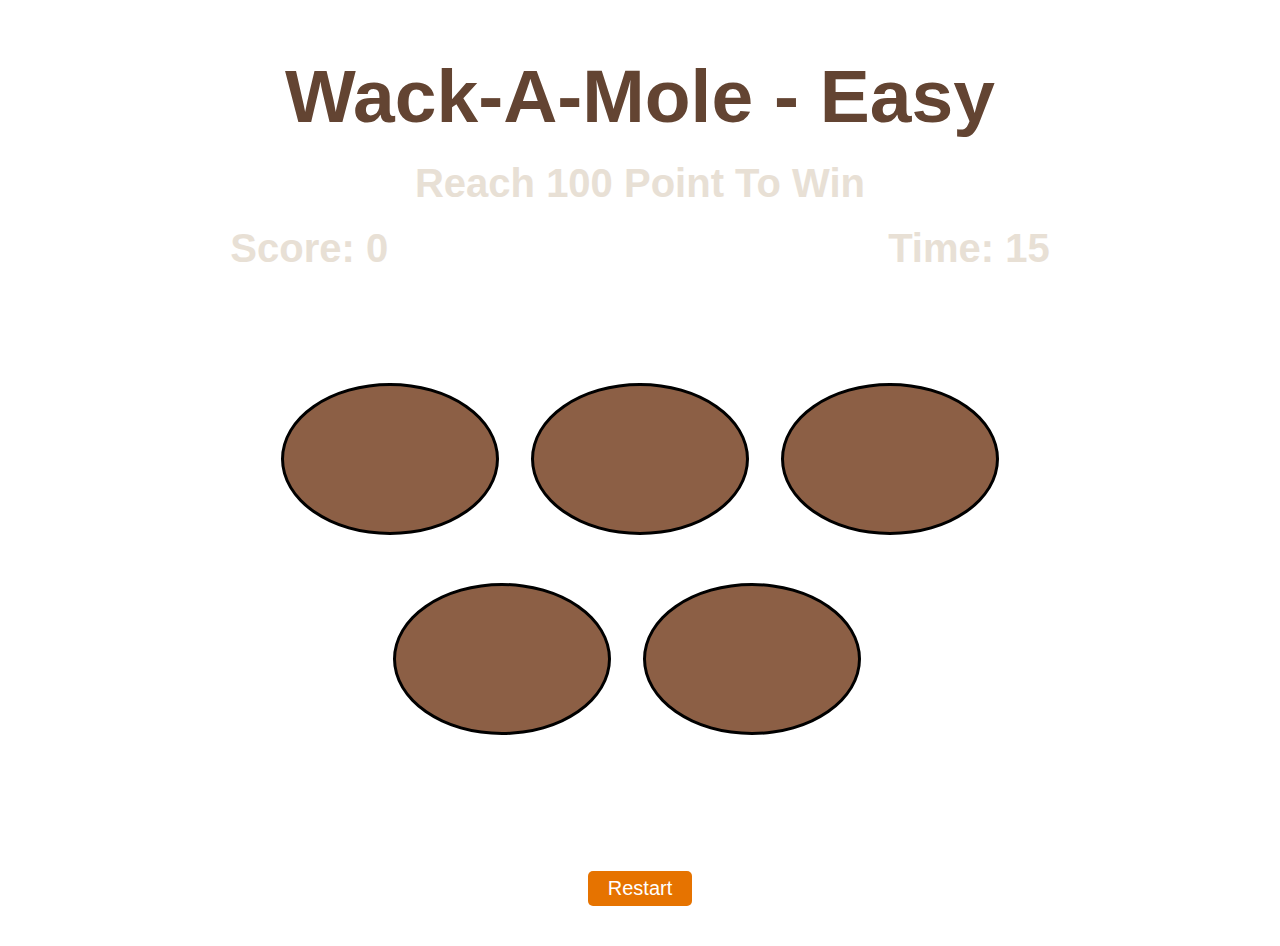
==== mole-easy.html @ 1473368c "created new .html and .js files to expand the game" ====
<!DOCTYPE html>
<html lang="en">

<head>
    <meta charset="UTF-8">
    <meta http-equiv="X-UA-Compatible" content="IE=edge">
    <meta name="viewport" content="width=device-width, initial-scale=1.0">
    <link href="http://fonts.cdnfonts.com/css/minecraftia" rel="stylesheet">
    <link href="http://fonts.cdnfonts.com/css/maceriamlapide" rel="stylesheet">
    <link rel="stylesheet" type="text/css" href="style.css">
    <script defer src="mole-easy.js" charset="utf-8"></script>
    <title>Wack-A-Mole - Easy</title>
</head>

<body>
    <header>
        <h1>Wack-A-Mole - Easy</h1>
    </header>
    <section>
        <h2 id="live-status"></h2>
        <div id="counters">
            <h3>Score: <span id="player-score">0</span></h3>
            <h3>Time: <span id="seconds"></span></h3>
        </div>
    </section>
    <section class="container">
        <div class="cell cell-top" id="1"></div>
        <div class="cell cell-top" id="2"></div>
        <div class="cell cell-top" id="3"></div>
        <div class="cell cell-bottom" id="4"></div>
        <div class="cell cell-bottom" id="5"></div>
    </section>

    <footer>
        <button id="restart-button">Restart</button>
    </footer>
</body>

</html>
---- style.css ----
* {
    padding: 0;
    margin: 0;
}

body {
    display: flex;
    flex-direction: column;
    align-items: center;
    text-align: center;

    background-image: url(https://opengameart.org/sites/default/files/grass_template2_0.jpg);
    background-repeat: no-repeat;
    background-size: cover;

}

h1 {
    font-family: 'MaceriamPutri', sans-serif;
    margin: .2em 1em;
    padding: .5em 1em .1em 1em;
    font-size: 75px;
    color: #634432;
}

h2,
h3 {
    font-family: 'Minecraftia', sans-serif;
    color: #e8e0d5;
    font-size: 40px;
}

.container {
    display: grid;
    grid-template-columns: 250px 250px 250px;
    grid-template-rows: 200px 200px;
    margin: 5rem;
}

.cell {
    border: 3px solid black;
    border-radius: 70%;
    background-color: #8c5f45;

    cursor: pointer;

}


.cell-top {
    margin: 2rem 1rem 1rem 1rem;


}

.cell-bottom {
    display: flex;
    position: relative;
    left: 7rem;
    margin: 2rem 1rem 1rem 1rem;
    justify-content: space-between;


}

button {
    margin: 2em;
    padding: .3em 1em;
    font-size: 20px;
    background-color: #e67300;
    border-radius: 5px;
    border: none;
    color: white;
    cursor: pointer;
}

.levels {
    display: inline-block;
    flex-direction: row;
    margin-top: 5rem;
}

.level-image {
    display: flex;
    flex-direction: column;
    margin: 0 5rem;
}



/* Game css */
.mole {
    background-image: url('../images/mole.png');
    background-size: cover;
}

.mole:active {
    background-image: url('../images/mole2.png');
    background-size: cover;
}

#counters {
    display: inline-flex;
    flex-direction: row;
    justify-content: space-between;
    margin-top: 20px;

}

#player-score {
    margin-right: 500px;
}
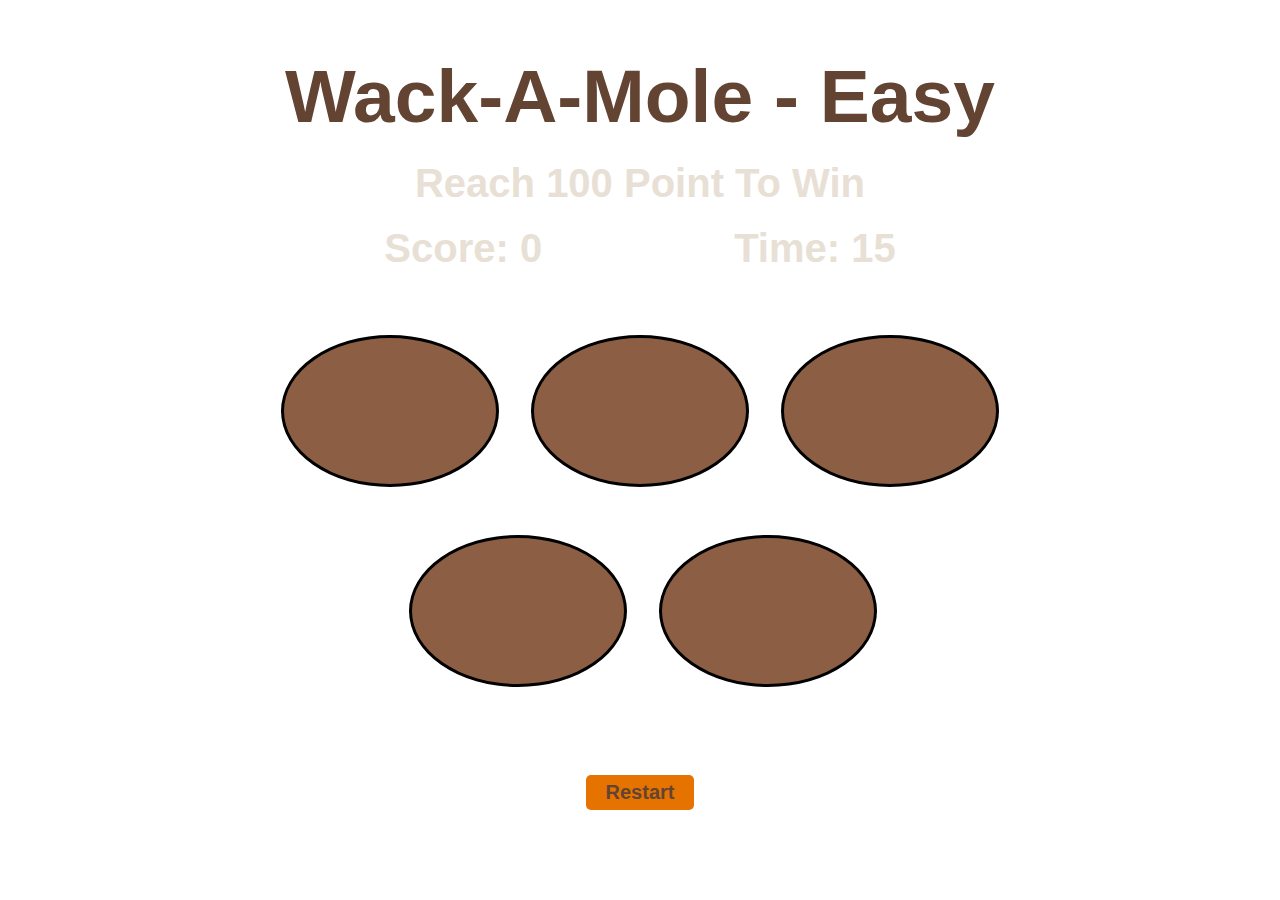
==== commit 05f06c40: "added medium, hard, and time attack levels" ====
--- a/mole-easy.html
+++ b/mole-easy.html
@@ -27,8 +27,8 @@
         <div class="cell cell-top" id="1"></div>
         <div class="cell cell-top" id="2"></div>
         <div class="cell cell-top" id="3"></div>
-        <div class="cell cell-bottom" id="4"></div>
-        <div class="cell cell-bottom" id="5"></div>
+        <div class="cell cell-middle" id="4"></div>
+        <div class="cell cell-middle" id="5"></div>
     </section>
 
     <footer>
--- a/style.css
+++ b/style.css
@@ -30,11 +30,22 @@
     font-size: 40px;
 }
 
+h3 {
+    margin: 0 6rem;
+}
+
 .container {
     display: grid;
     grid-template-columns: 250px 250px 250px;
     grid-template-rows: 200px 200px;
-    margin: 5rem;
+    margin: 2rem;
+}
+
+.container-hard {
+    display: grid;
+    grid-template-columns: 250px 250px 250px 250px;
+    grid-template-rows: 200px 200px;
+    margin: 2rem;
 }
 
 .cell {
@@ -49,17 +60,22 @@
 
 .cell-top {
     margin: 2rem 1rem 1rem 1rem;
+    grid-row: 1;
+}
 
-
+.cell-middle {
+    display: flex;
+    position: relative;
+    left: 8rem;
+    margin: 2rem 1rem 1rem 1rem;
+    grid-row: 2;
 }
 
 .cell-bottom {
-    display: flex;
     position: relative;
-    left: 7rem;
+    grid-row: 3;
     margin: 2rem 1rem 1rem 1rem;
-    justify-content: space-between;
-
+    padding: 4.7rem;
 
 }
 
@@ -67,16 +83,20 @@
     margin: 2em;
     padding: .3em 1em;
     font-size: 20px;
+    color: #634432;
+    font-weight: bold;
     background-color: #e67300;
     border-radius: 5px;
     border: none;
-    color: white;
     cursor: pointer;
 }
 
+button:hover {
+    background-color: #e67300c5;
+}
+
 .levels {
-    display: inline-block;
-    flex-direction: row;
+    display: inline-flex;
     margin-top: 5rem;
 }
 
@@ -85,6 +105,13 @@
     flex-direction: column;
     margin: 0 5rem;
 }
+
+.game-image {
+    border: 3px solid black;
+    border-radius: 20px;
+}
+
+
 
 
 
@@ -105,8 +132,4 @@
     justify-content: space-between;
     margin-top: 20px;
 
-}
-
-#player-score {
-    margin-right: 500px;
 }